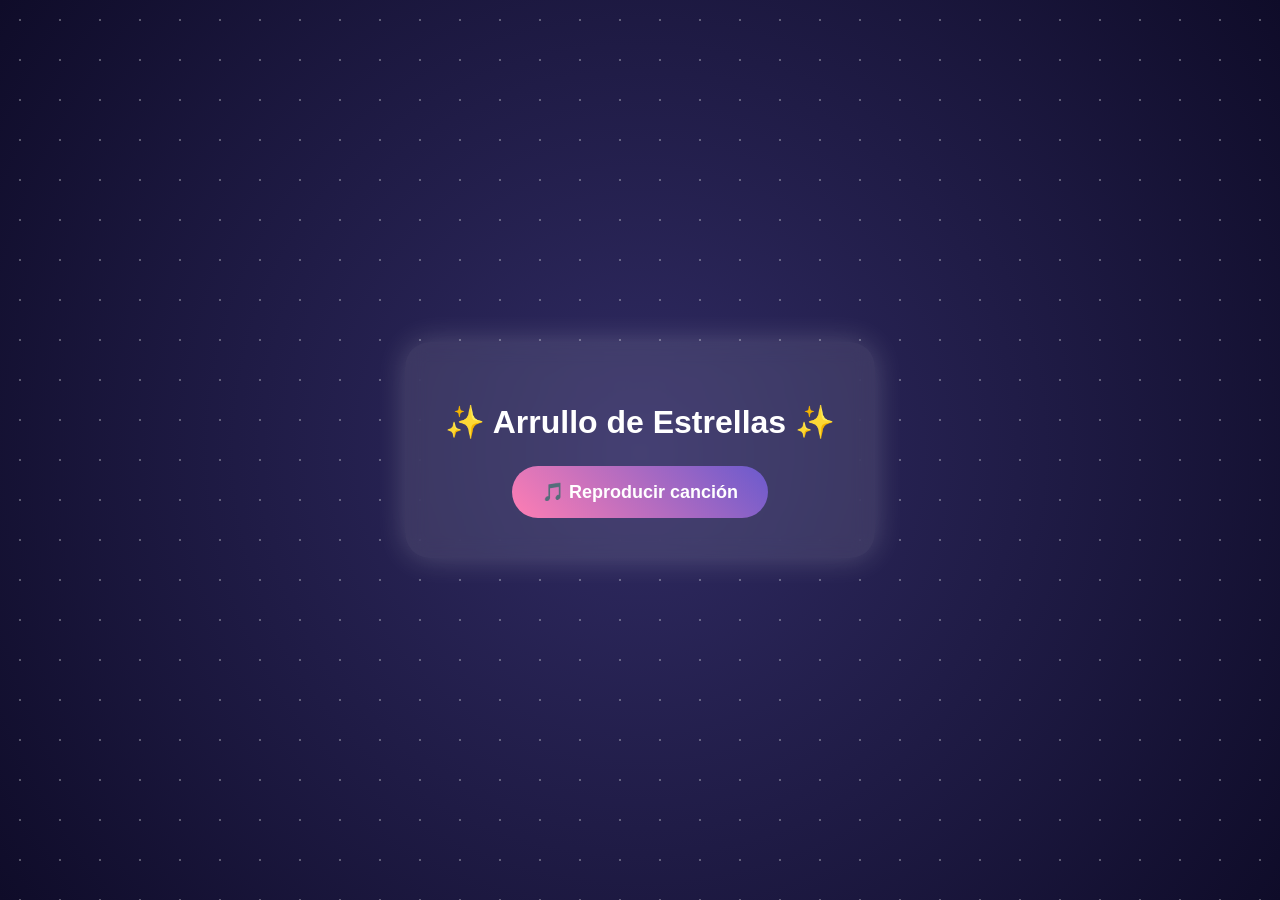
==== videos.html @ 41966d6a "Add files via upload" ====
<!DOCTYPE html>
<html lang="es">
<head>
<meta charset="UTF-8">
<meta name="viewport" content="width=device-width, initial-scale=1.0">
<title>Arrullo de Estrellas ✨</title>

<style>
    body {
        margin: 0;
        height: 100vh;
        display: flex;
        justify-content: center;
        align-items: center;
        background: radial-gradient(circle, #302b63, #0f0c29);
        font-family: Arial, sans-serif;
        overflow: hidden;
        color: white;
    }

    .music-card {
        text-align: center;
        background: rgba(255,255,255,0.1);
        padding: 40px;
        border-radius: 25px;
        backdrop-filter: blur(10px);
        box-shadow: 0 0 30px rgba(255,255,255,0.2);
    }

    h1 {
        font-size: 32px;
        margin-bottom: 25px;
    }

    .music-button {
        background: linear-gradient(45deg, #ff7eb3, #6a5acd);
        color: white;
        border: none;
        padding: 15px 30px;
        border-radius: 30px;
        font-size: 18px;
        font-weight: bold;
        cursor: pointer;
        transition: 0.3s;
    }

    .music-button:hover {
        transform: scale(1.08);
        box-shadow: 0 0 20px #ff7eb3;
    }

    .stars {
        position: absolute;
        width: 100%;
        height: 100%;
        background-image: radial-gradient(white 1px, transparent 1px);
        background-size: 40px 40px;
        opacity: 0.3;
        animation: moveStars 20s linear infinite;
    }

    @keyframes moveStars {
        from {
            transform: translateY(0);
        }
        to {
            transform: translateY(40px);
        }
    }
</style>

</head>

<body>

<div class="stars"></div>

<div class="music-card">
    <h1>✨ Arrullo de Estrellas ✨</h1>

    <audio id="cancion">
        <source src="arrullodeestrellas.mp3" type="audio/mpeg">
        Tu navegador no soporta audio.
    </audio>

    <button class="music-button" onclick="reproducir()">
        🎵 Reproducir canción
    </button>
</div>


<script>
    const audio = document.getElementById("cancion");

    function reproducir() {
        if (audio.paused) {
            audio.play();
            document.querySelector(".music-button").innerHTML = "⏸️ Pausar canción";
        } else {
            audio.pause();
            document.querySelector(".music-button").innerHTML = "🎵 Reproducir canción";
        }
    }
</script>

</body>
</html>
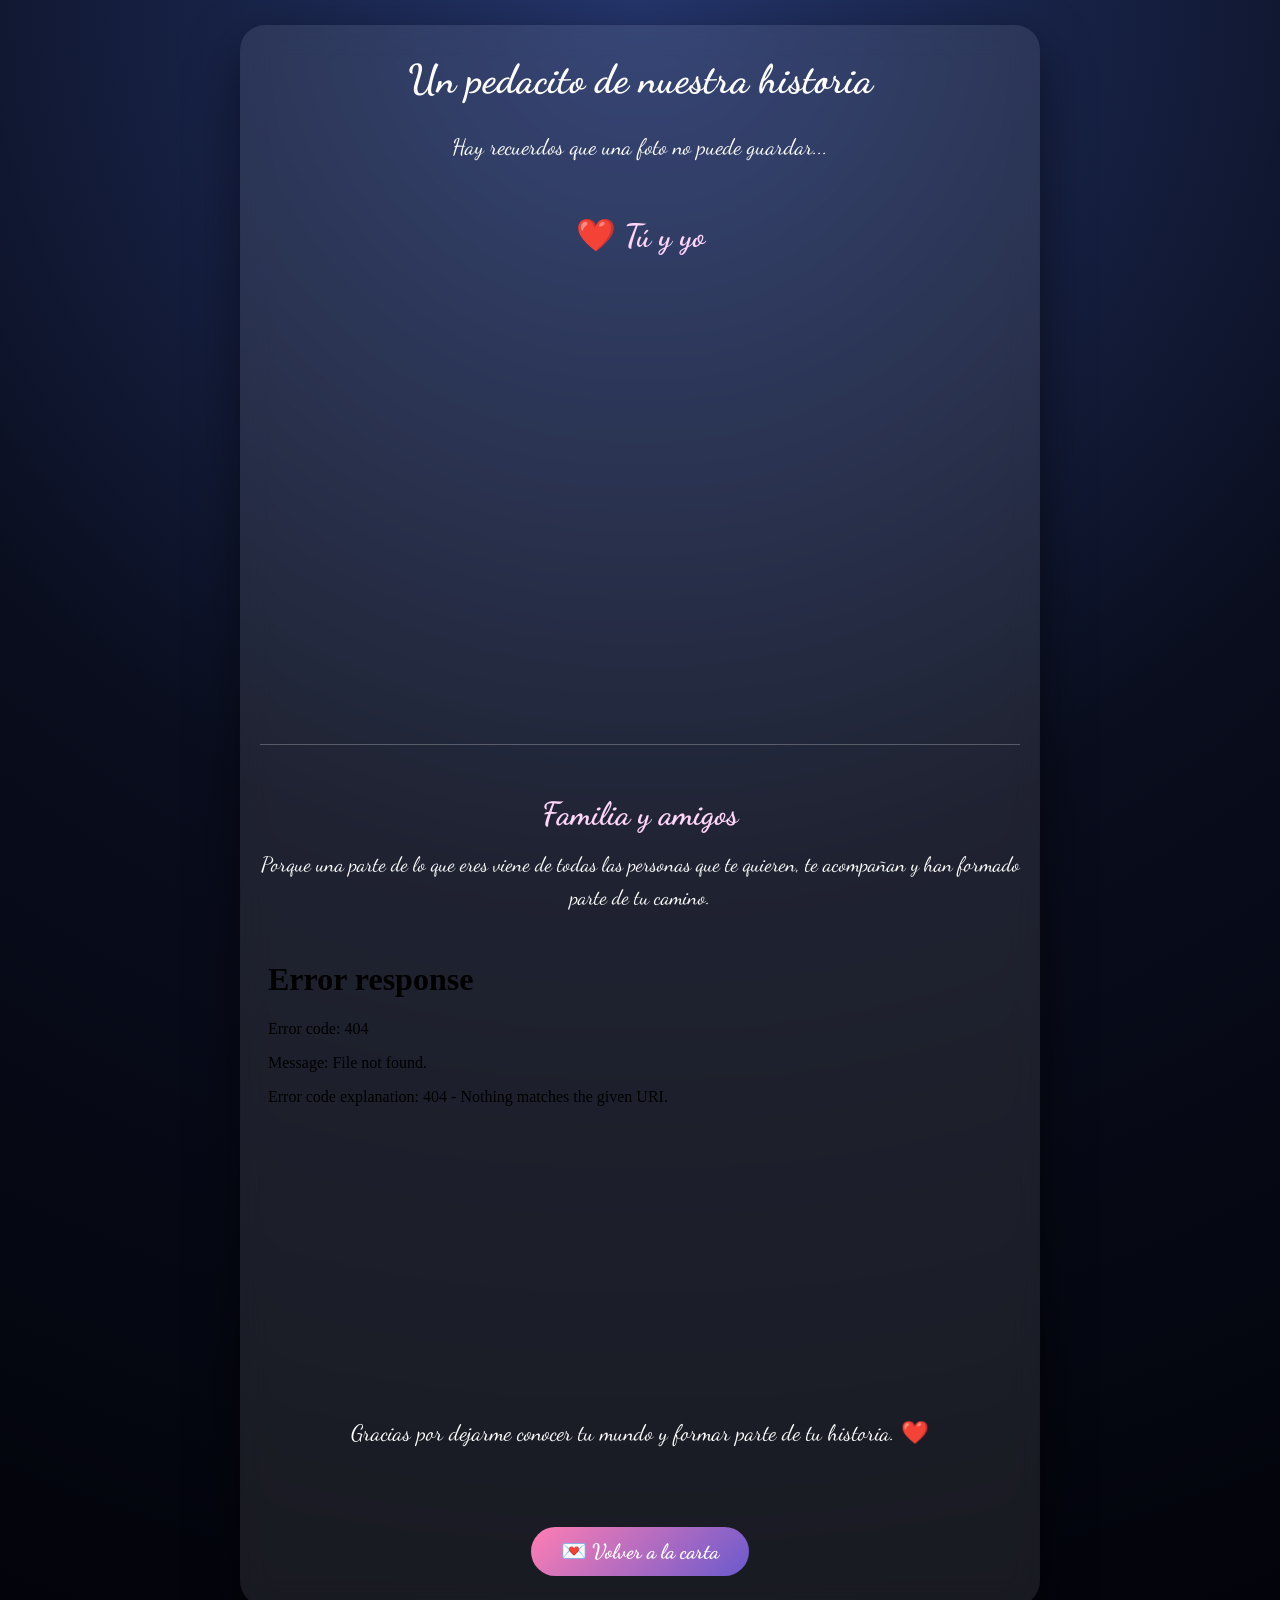
==== commit 9d214723: "Add files via upload" ====
--- a/videos.html
+++ b/videos.html
@@ -1,107 +1,300 @@
 <!DOCTYPE html>
 <html lang="es">
+
 <head>
+
 <meta charset="UTF-8">
+
 <meta name="viewport" content="width=device-width, initial-scale=1.0">
-<title>Arrullo de Estrellas ✨</title>
+
+
+<title>Nuestros recuerdos ❤️</title>
+
+
+<link href="https://fonts.googleapis.com/css2?family=Dancing+Script:wght@500;600;700&display=swap" rel="stylesheet">
+
 
 <style>
-    body {
-        margin: 0;
-        height: 100vh;
-        display: flex;
-        justify-content: center;
-        align-items: center;
-        background: radial-gradient(circle, #302b63, #0f0c29);
-        font-family: Arial, sans-serif;
-        overflow: hidden;
-        color: white;
-    }
-
-    .music-card {
-        text-align: center;
-        background: rgba(255,255,255,0.1);
-        padding: 40px;
-        border-radius: 25px;
-        backdrop-filter: blur(10px);
-        box-shadow: 0 0 30px rgba(255,255,255,0.2);
-    }
-
-    h1 {
-        font-size: 32px;
-        margin-bottom: 25px;
-    }
-
-    .music-button {
-        background: linear-gradient(45deg, #ff7eb3, #6a5acd);
-        color: white;
-        border: none;
-        padding: 15px 30px;
-        border-radius: 30px;
-        font-size: 18px;
-        font-weight: bold;
-        cursor: pointer;
-        transition: 0.3s;
-    }
-
-    .music-button:hover {
-        transform: scale(1.08);
-        box-shadow: 0 0 20px #ff7eb3;
-    }
-
-    .stars {
-        position: absolute;
-        width: 100%;
-        height: 100%;
-        background-image: radial-gradient(white 1px, transparent 1px);
-        background-size: 40px 40px;
-        opacity: 0.3;
-        animation: moveStars 20s linear infinite;
-    }
-
-    @keyframes moveStars {
-        from {
-            transform: translateY(0);
-        }
-        to {
-            transform: translateY(40px);
-        }
-    }
+
+*{
+    margin:0;
+    padding:0;
+    box-sizing:border-box;
+}
+
+
+body{
+
+    min-height:100vh;
+
+    background:
+    radial-gradient(circle at top,#24356b,#090d1d 50%,#02030a);
+
+    color:white;
+
+    font-family:'Dancing Script',cursive;
+
+    padding:25px;
+
+}
+
+
+
+.container{
+
+    max-width:800px;
+
+    margin:auto;
+
+}
+
+
+
+.card{
+
+    background:rgba(255,255,255,.09);
+
+    backdrop-filter:blur(15px);
+
+    border-radius:25px;
+
+    padding:30px 20px;
+
+    text-align:center;
+
+    box-shadow:0 20px 50px rgba(0,0,0,.5);
+
+}
+
+
+
+h1{
+
+    font-size:2.5rem;
+
+    margin-bottom:25px;
+
+}
+
+
+
+.intro{
+
+    font-size:1.4rem;
+
+    line-height:1.7;
+
+    margin-bottom:40px;
+
+}
+
+
+
+.video-section{
+
+    margin:50px 0;
+
+}
+
+
+
+.video-title{
+
+    font-size:2rem;
+
+    color:#ffd5fa;
+
+    margin-bottom:15px;
+
+}
+
+
+
+.video-text{
+
+    font-size:1.3rem;
+
+    line-height:1.6;
+
+    margin-bottom:25px;
+
+}
+
+
+
+iframe{
+
+    width:100%;
+
+    height:420px;
+
+    border-radius:20px;
+
+    border:none;
+
+}
+
+
+
+.separator{
+
+    height:1px;
+
+    background:rgba(255,255,255,.25);
+
+    margin:45px 0;
+
+}
+
+
+
+.back{
+
+    display:inline-block;
+
+    margin-top:35px;
+
+    padding:12px 30px;
+
+    border-radius:50px;
+
+    background:linear-gradient(135deg,#ff7eb3,#6a5acd);
+
+    color:white;
+
+    text-decoration:none;
+
+    font-size:1.3rem;
+
+    font-weight:bold;
+
+}
+
+
 </style>
 
 </head>
 
+
 <body>
 
-<div class="stars"></div>
-
-<div class="music-card">
-    <h1>✨ Arrullo de Estrellas ✨</h1>
-
-    <audio id="cancion">
-        <source src="arrullodeestrellas.mp3" type="audio/mpeg">
-        Tu navegador no soporta audio.
-    </audio>
-
-    <button class="music-button" onclick="reproducir()">
-        🎵 Reproducir canción
-    </button>
+
+<div class="container">
+
+
+<div class="card">
+
+
+<h1>
+Un pedacito de nuestra historia
+</h1>
+
+
+
+<p class="intro">
+
+Hay recuerdos que una foto no puede guardar...
+
+
+</p>
+
+
+
+
+
+<!-- VIDEO DE ELLOS DOS -->
+
+<div class="video-section">
+
+
+<h2 class="video-title">
+
+❤️ Tú y yo
+
+</h2>
+
+
+
+
+
+<iframe
+
+src="https://www.youtube.com/embed/3C9YzFdpWJY"
+
+allowfullscreen>
+
+</iframe>
+
+
 </div>
 
 
-<script>
-    const audio = document.getElementById("cancion");
-
-    function reproducir() {
-        if (audio.paused) {
-            audio.play();
-            document.querySelector(".music-button").innerHTML = "⏸️ Pausar canción";
-        } else {
-            audio.pause();
-            document.querySelector(".music-button").innerHTML = "🎵 Reproducir canción";
-        }
-    }
-</script>
+
+
+
+<div class="separator"></div>
+
+
+
+
+
+<!-- VIDEO DE FAMILIA Y AMIGOS -->
+
+<div class="video-section">
+
+
+<h2 class="video-title">
+
+Familia y amigos
+
+</h2>
+
+
+<p class="video-text">
+
+Porque una parte de lo que eres viene de todas las personas que te quieren,
+te acompañan y han formado parte de tu camino.
+
+</p>
+
+
+<iframe
+
+src="PON_AQUI_EL_VIDEO_DE_FAMILIA"
+
+allowfullscreen>
+
+</iframe>
+
+
+</div>
+
+
+
+
+
+<p class="intro">
+
+Gracias por dejarme conocer tu mundo y formar parte de tu historia. ❤️
+
+</p>
+
+
+
+<a href="index.html" class="back">
+
+💌 Volver a la carta
+
+</a>
+
+
+
+</div>
+
+</div>
+
+
 
 </body>
+
 </html>
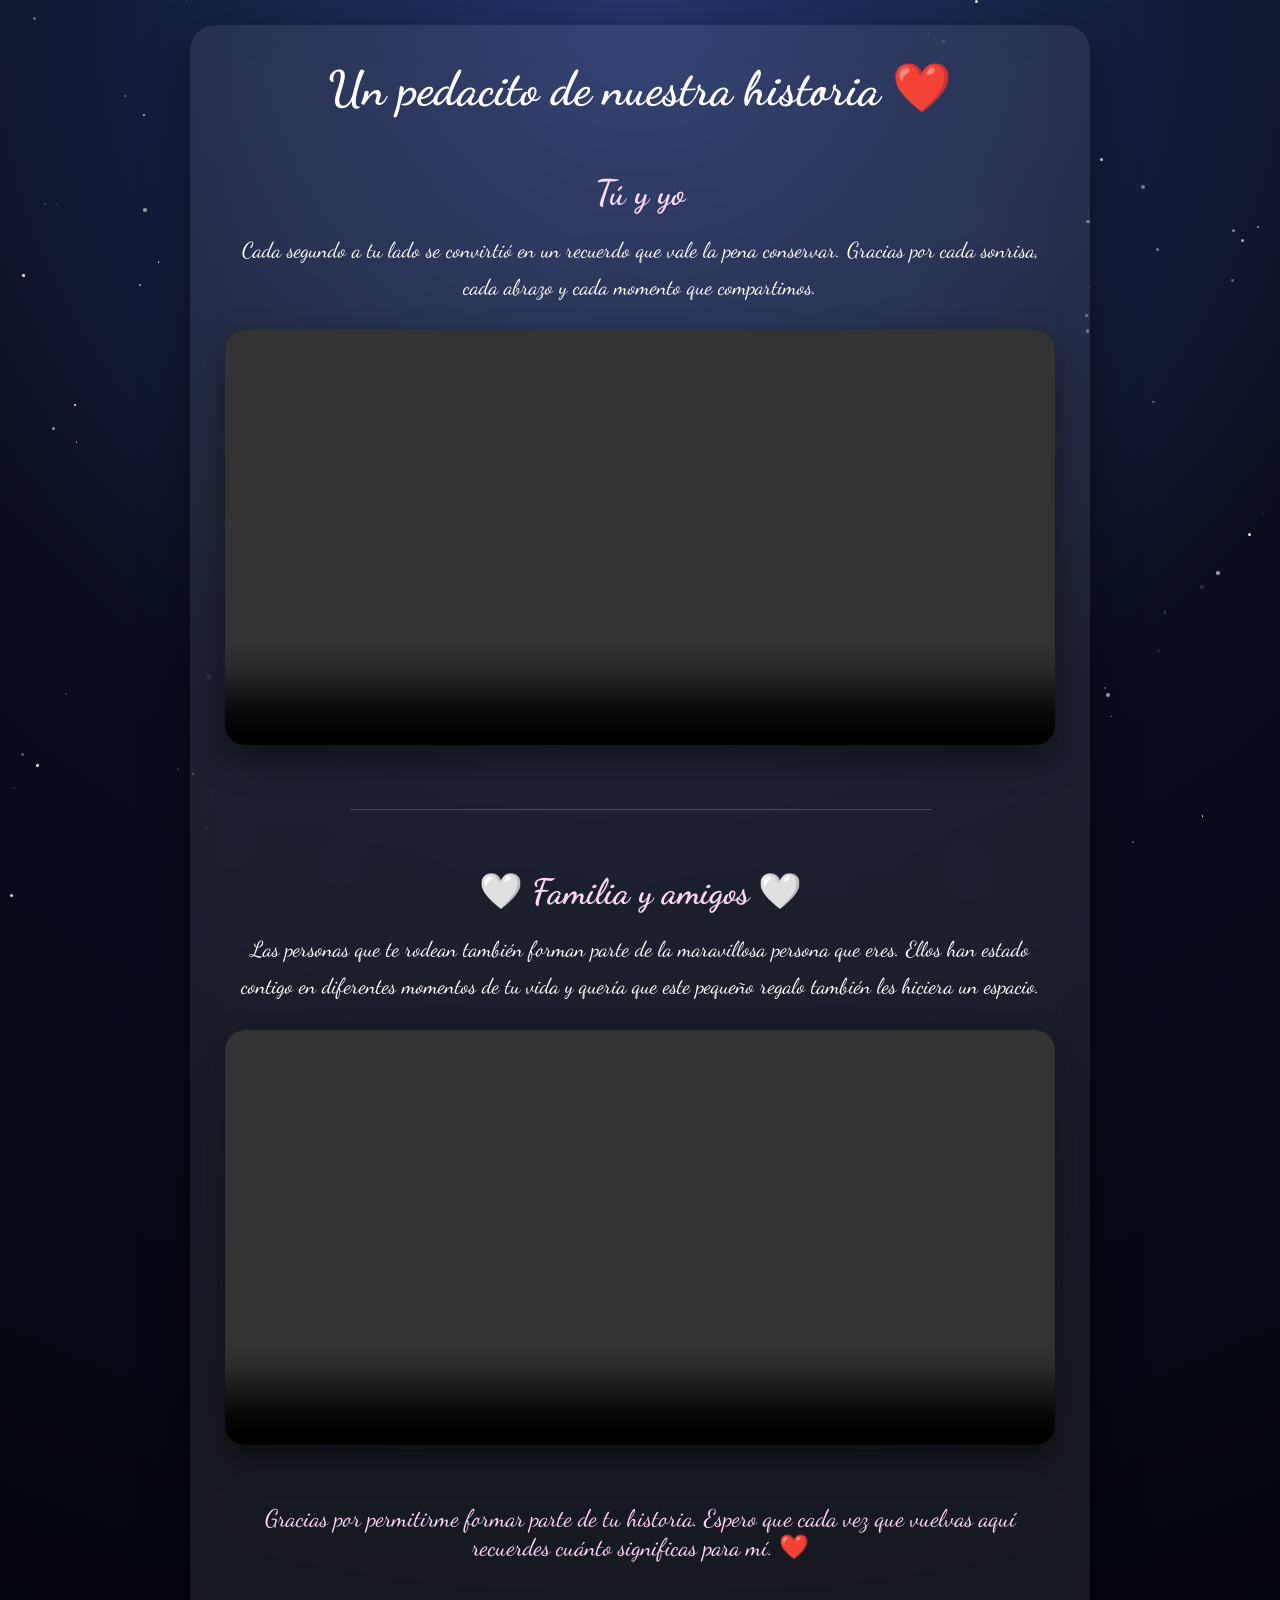
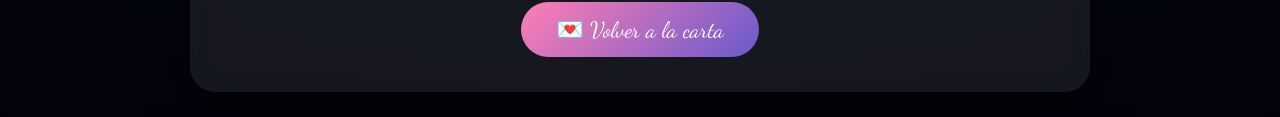
==== commit cd4425b0: "Add files via upload" ====
--- a/videos.html
+++ b/videos.html
@@ -1,18 +1,13 @@
 <!DOCTYPE html>
 <html lang="es">
-
 <head>
 
 <meta charset="UTF-8">
-
 <meta name="viewport" content="width=device-width, initial-scale=1.0">
 
-
 <title>Nuestros recuerdos ❤️</title>
 
-
 <link href="https://fonts.googleapis.com/css2?family=Dancing+Script:wght@500;600;700&display=swap" rel="stylesheet">
-
 
 <style>
 
@@ -22,264 +17,309 @@
     box-sizing:border-box;
 }
 
+html{
+    scroll-behavior:smooth;
+}
 
 body{
 
     min-height:100vh;
+    overflow-x:hidden;
 
     background:
-    radial-gradient(circle at top,#24356b,#090d1d 50%,#02030a);
+    radial-gradient(circle at top,#24356b,#090d1d 45%,#02030a);
 
     color:white;
-
     font-family:'Dancing Script',cursive;
 
     padding:25px;
 
 }
 
-
+/*=========================
+        ESTRELLAS
+=========================*/
+
+#stars{
+
+    position:fixed;
+    inset:0;
+    z-index:-1;
+
+}
+
+/*=========================
+      CONTENEDOR
+=========================*/
 
 .container{
 
-    max-width:800px;
-
+    max-width:900px;
     margin:auto;
 
 }
 
-
-
 .card{
 
-    background:rgba(255,255,255,.09);
-
-    backdrop-filter:blur(15px);
+    background:rgba(255,255,255,.08);
+
+    backdrop-filter:blur(18px);
 
     border-radius:25px;
 
-    padding:30px 20px;
-
-    text-align:center;
-
-    box-shadow:0 20px 50px rgba(0,0,0,.5);
-
-}
-
-
+    padding:35px;
+
+    box-shadow:0 20px 50px rgba(0,0,0,.45);
+
+}
+
+/*=========================
+        TITULOS
+=========================*/
 
 h1{
 
-    font-size:2.5rem;
+    text-align:center;
+
+    font-size:3rem;
+
+    margin-bottom:20px;
+
+}
+
+.intro{
+
+    text-align:center;
+
+    font-size:1.45rem;
+
+    line-height:1.7;
+
+    margin-bottom:45px;
+
+    color:#f2f2f2;
+
+}
+
+/*=========================
+        VIDEOS
+=========================*/
+
+.video-section{
+
+    margin:55px 0;
+
+}
+
+.video-title{
+
+    text-align:center;
+
+    font-size:2.2rem;
+
+    color:#ffd5fa;
+
+    margin-bottom:18px;
+
+}
+
+.video-text{
+
+    text-align:center;
+
+    font-size:1.35rem;
+
+    line-height:1.7;
 
     margin-bottom:25px;
 
 }
 
-
-
-.intro{
+video{
+
+    width:100%;
+
+    border-radius:20px;
+
+    box-shadow:0 15px 35px rgba(0,0,0,.45);
+
+    background:black;
+
+}
+
+.separator{
+
+    width:70%;
+
+    height:1px;
+
+    margin:60px auto;
+
+    background:rgba(255,255,255,.2);
+
+}
+
+/*=========================
+        BOTON
+=========================*/
+
+.back{
+
+    display:inline-block;
+
+    margin-top:40px;
+
+    padding:14px 35px;
+
+    border-radius:50px;
+
+    background:linear-gradient(135deg,#ff7eb3,#6a5acd);
+
+    color:white;
+
+    text-decoration:none;
 
     font-size:1.4rem;
 
-    line-height:1.7;
-
-    margin-bottom:40px;
-
-}
-
-
-
-.video-section{
-
-    margin:50px 0;
-
-}
-
-
+    transition:.3s;
+
+}
+
+.back:hover{
+
+    transform:scale(1.05);
+
+}
+
+.final{
+
+    text-align:center;
+
+    margin-top:45px;
+
+    font-size:1.5rem;
+
+    color:#ffd5fa;
+
+}
+
+/*=========================
+        RESPONSIVE
+=========================*/
+
+@media(max-width:700px){
+
+.card{
+
+    padding:25px 18px;
+
+}
+
+h1{
+
+    font-size:2.3rem;
+
+}
 
 .video-title{
 
-    font-size:2rem;
-
-    color:#ffd5fa;
-
-    margin-bottom:15px;
-
-}
-
-
-
+    font-size:1.8rem;
+
+}
+
+.intro,
 .video-text{
 
-    font-size:1.3rem;
-
-    line-height:1.6;
-
-    margin-bottom:25px;
-
-}
-
-
-
-iframe{
-
-    width:100%;
-
-    height:420px;
-
-    border-radius:20px;
-
-    border:none;
-
-}
-
-
-
-.separator{
-
-    height:1px;
-
-    background:rgba(255,255,255,.25);
-
-    margin:45px 0;
-
-}
-
-
-
-.back{
-
-    display:inline-block;
-
-    margin-top:35px;
-
-    padding:12px 30px;
-
-    border-radius:50px;
-
-    background:linear-gradient(135deg,#ff7eb3,#6a5acd);
-
-    color:white;
-
-    text-decoration:none;
-
-    font-size:1.3rem;
-
-    font-weight:bold;
-
-}
-
+    font-size:1.2rem;
+
+}
+
+}
 
 </style>
 
 </head>
 
-
 <body>
 
+<div id="stars"></div>
 
 <div class="container">
 
-
 <div class="card">
 
-
-<h1>
-Un pedacito de nuestra historia
-</h1>
-
-
+<h1>Un pedacito de nuestra historia ❤️</h1>
 
 <p class="intro">
 
-Hay recuerdos que una foto no puede guardar...
 
 
 </p>
 
-
-
-
-
-<!-- VIDEO DE ELLOS DOS -->
+<!-- VIDEO 1 -->
 
 <div class="video-section">
 
-
 <h2 class="video-title">
 
-❤️ Tú y yo
+Tú y yo 
 
 </h2>
 
-
-
-
-
-<iframe
-
-src="https://www.youtube.com/embed/3C9YzFdpWJY"
-
-allowfullscreen>
-
-</iframe>
-
-
-</div>
-
-
-
-
+<p class="video-text">
+
+Cada segundo a tu lado se convirtió en un recuerdo que vale la pena conservar.
+Gracias por cada sonrisa, cada abrazo y cada momento que compartimos.
+
+</p>
+
+<video controls>
+
+    <source src="video1.mp4" type="video/mp4">
+
+    Tu navegador no soporta video.
+
+</video>
+
+</div>
 
 <div class="separator"></div>
 
-
-
-
-
-<!-- VIDEO DE FAMILIA Y AMIGOS -->
+<!-- VIDEO 2 -->
 
 <div class="video-section">
 
-
 <h2 class="video-title">
 
-Familia y amigos
+🤍 Familia y amigos 🤍
 
 </h2>
 
-
 <p class="video-text">
 
-Porque una parte de lo que eres viene de todas las personas que te quieren,
-te acompañan y han formado parte de tu camino.
+Las personas que te rodean también forman parte de la maravillosa persona que eres.
+Ellos han estado contigo en diferentes momentos de tu vida y quería que este pequeño regalo también les hiciera un espacio.
 
 </p>
 
-
-<iframe
-
-src="PON_AQUI_EL_VIDEO_DE_FAMILIA"
-
-allowfullscreen>
-
-</iframe>
-
-
-</div>
-
-
-
-
-
-<p class="intro">
-
-Gracias por dejarme conocer tu mundo y formar parte de tu historia. ❤️
+<video controls>
+
+    <source src="video2.mp4" type="video/mp4">
+
+    Tu navegador no soporta video.
+
+</video>
+
+</div>
+
+<p class="final">
+
+Gracias por permitirme formar parte de tu historia.
+Espero que cada vez que vuelvas aquí recuerdes cuánto significas para mí. ❤️
 
 </p>
 
-
+<div style="text-align:center;">
 
 <a href="index.html" class="back">
 
@@ -287,14 +327,56 @@
 
 </a>
 
-
-
-</div>
-
-</div>
-
-
+</div>
+
+</div>
+
+</div>
+
+<script>
+
+/* ESTRELLAS */
+
+const stars = document.getElementById("stars");
+
+for(let i=0;i<180;i++){
+
+    const star=document.createElement("span");
+
+    const size=Math.random()*3+1;
+
+    star.style.position="absolute";
+    star.style.width=size+"px";
+    star.style.height=size+"px";
+    star.style.borderRadius="50%";
+    star.style.background="white";
+    star.style.left=Math.random()*100+"%";
+    star.style.top=Math.random()*100+"%";
+    star.style.opacity=Math.random();
+
+    star.style.animation=`blink ${2+Math.random()*4}s infinite`;
+
+    stars.appendChild(star);
+
+}
+
+const style=document.createElement("style");
+
+style.innerHTML=`
+
+@keyframes blink{
+
+0%{opacity:.2;transform:scale(1);}
+50%{opacity:1;transform:scale(1.6);}
+100%{opacity:.2;transform:scale(1);}
+
+}
+
+`;
+
+document.head.appendChild(style);
+
+</script>
 
 </body>
-
 </html>
